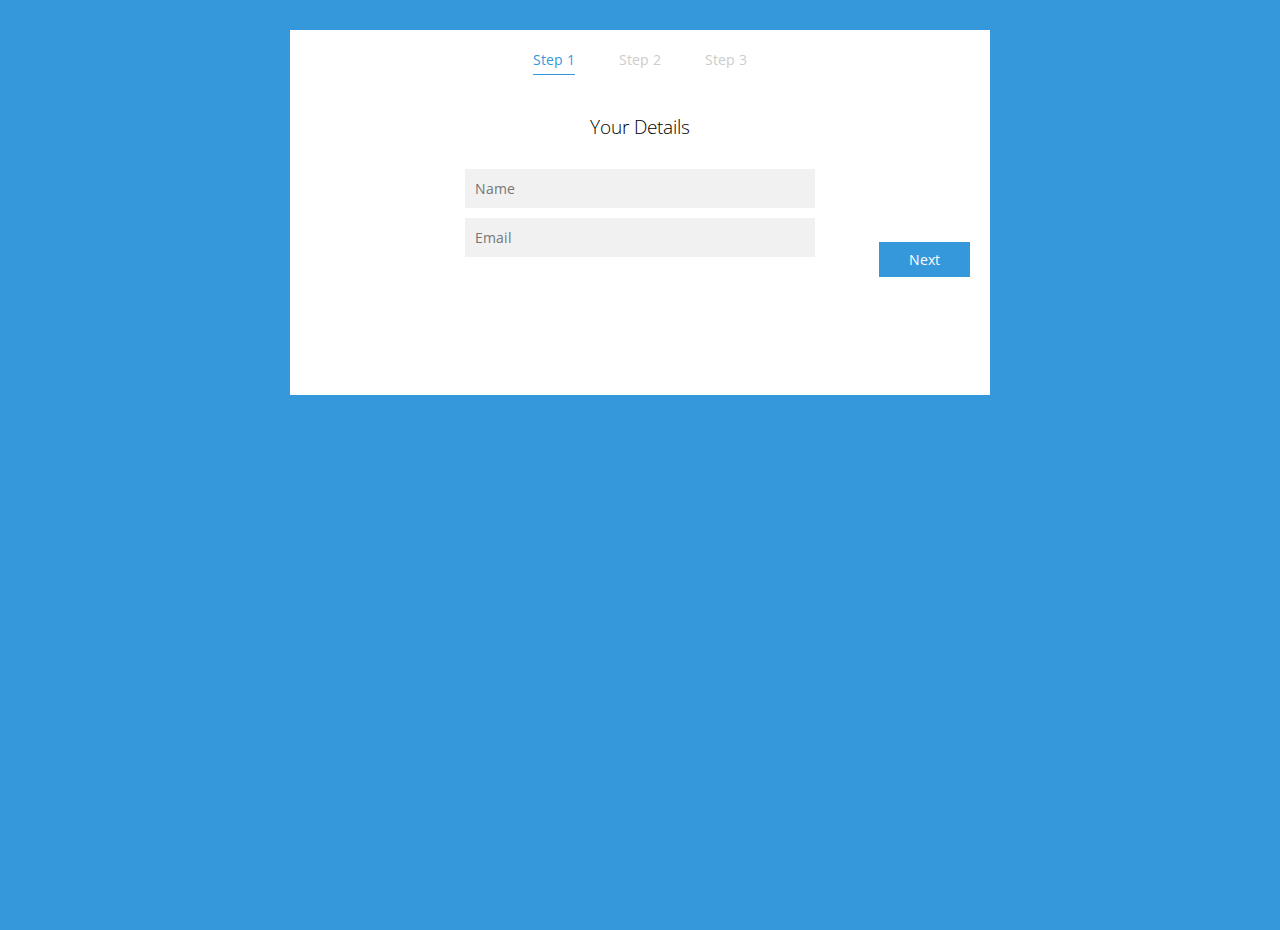
==== index.html @ 9575ddbe "add_parcel" ====
<!DOCTYPE html>
<html >
<head>
  <meta charset="UTF-8">
  <title>Interactive Form</title>
  <link href="https://fonts.googleapis.com/css?family=Open+Sans" rel="stylesheet">
  
  
      <link rel="stylesheet" href="css/style.css">

  
</head>

<body>
    <div class="container">
    <div class="wrapper">
      <ul class="steps">
        <li class="is-active">Step 1</li>
        <li>Step 2</li>
        <li>Step 3</li>
      </ul>
      <form class="form-wrapper">
        <fieldset class="section is-active">
          <h3>Your Details</h3>
          <input type="text" name="name" id="name" placeholder="Name">
          <input type="text" name="email" id="email" placeholder="Email">
          <div class="button">Next</div>
        </fieldset>
        <fieldset class="section">
          <h3>Account Type</h3>
          <div class="row cf">
            <div class="four col">
              <input type="radio" name="r1" id="r1" checked>
              <label for="r1">
                <h4>Designer</h4>
              </label>
            </div>
            <div class="four col">
              <input type="radio" name="r1" id="r2"><label for="r2">
                <h4>Developer</h4>
              </label>
            </div>
            <div class="four col">
              <input type="radio" name="r1" id="r3"><label for="r3">
                <h4>Project Manager</h4>
              </label>
            </div>
          </div>
          <div class="button">Next</div>
        </fieldset>
        <fieldset class="section">
          <h3>Choose a Password</h3>
          <input type="password" name="password" id="password" placeholder="Password">
          <input type="password" name="password2" id="password2" placeholder="Re-enter Password">
          <input class="submit button" type="submit" value="Sign Up">
        </fieldset>
        <fieldset class="section">
          <h3>Account Created!</h3>
          <p>Your account has now been created.</p>
          <div class="button">Reset Form</div>
        </fieldset>
      </form>
    </div>
  </div>
  <script src='https://cdnjs.cloudflare.com/ajax/libs/jquery/3.1.0/jquery.min.js'></script>

    <script src="js/index.js"></script>

</body>
</html>
---- css/style.css ----
html, body{
  width: 100%;
  height: 100%;
  margin: 0;
  padding: 0;
  font-family: 'Open Sans', sans-serif;
  background-color: #3498db;
}

h1, h2, h3, h4, h5 ,h6{
  font-weight: 200;
}

a{
  text-decoration: none;
}

p, li, a{
  font-size: 14px;
}

fieldset{
  margin: 0;
  padding: 0;
  border: none;
}

/* GRID */

.twelve { width: 100%; }
.eleven { width: 91.53%; }
.ten { width: 83.06%; }
.nine { width: 74.6%; }
.eight { width: 66.13%; }
.seven { width: 57.66%; }
.six { width: 49.2%; }
.five { width: 40.73%; }
.four { width: 32.26%; }
.three { width: 23.8%; }
.two { width: 15.33%; }
.one { width: 6.866%; }

/* COLUMNS */

.col {
	display: block;
	float:left;
	margin: 0 0 0 1.6%;
}

.col:first-of-type {
  margin-left: 0;
}

.container{
  width: 100%;
  max-width: 700px;
  margin: 0 auto;
  position: relative;
}

.row{
  padding: 20px 0;
}

/* CLEARFIX */

.cf:before,
.cf:after {
    content: " ";
    display: table;
}

.cf:after {
    clear: both;
}

.cf {
    *zoom: 1;
}

.wrapper{
  width: 100%;
  margin: 30px 0;
}

/* STEPS */

.steps{
  list-style-type: none;
  margin: 0;
  padding: 0;
  background-color: #fff;
  text-align: center;
}


.steps li{
  display: inline-block;
  margin: 20px;
  color: #ccc;
  padding-bottom: 5px;
}

.steps li.is-active{
  border-bottom: 1px solid #3498db;
  color: #3498db;
}

/* FORM */

.form-wrapper .section{
  padding: 0px 20px 30px 20px;
  -webkit-box-sizing: border-box;
  -moz-box-sizing: border-box;
  box-sizing: border-box;
  background-color: #fff;
  opacity: 0;
  -webkit-transform: scale(1, 0);
  -ms-transform: scale(1, 0);
  -o-transform: scale(1, 0);
  transform: scale(1, 0);
  -webkit-transform-origin: top center;
  -moz-transform-origin: top center;
  -ms-transform-origin: top center;
  -o-transform-origin: top center;
  transform-origin: top center;
  -webkit-transition: all 0.5s ease-in-out;
  -o-transition: all 0.5s ease-in-out;
  transition: all 0.5s ease-in-out;
  text-align: center;
  position: absolute;
  width: 100%;
  min-height: 300px
}

.form-wrapper .section h3{
  margin-bottom: 30px;
}

.form-wrapper .section.is-active{
  opacity: 1;
  -webkit-transform: scale(1, 1);
  -ms-transform: scale(1, 1);
  -o-transform: scale(1, 1);
  transform: scale(1, 1);
}

.form-wrapper .button, .form-wrapper .submit{
  background-color: #3498db;
  display: inline-block;
  padding: 8px 30px;
  color: #fff;
  cursor: pointer;
  font-size: 14px !important;
  font-family: 'Open Sans', sans-serif !important;
  position: absolute;
  right: 20px;
  bottom: 20px;
}

.form-wrapper .submit{
  border: none;
  outline: none;
  -webkit-box-sizing: content-box;
  -moz-box-sizing: content-box;
  box-sizing: content-box;
  -webkit-appearance: none;
  -moz-appearance: none;
  appearance: none;
}

.form-wrapper input[type="text"],
.form-wrapper input[type="password"]{
  display: block;
  padding: 10px;
  margin: 10px auto;
  background-color: #f1f1f1;
  border: none;
  width: 50%;
  outline: none;
  font-size: 14px !important;
  font-family: 'Open Sans', sans-serif !important;
}

.form-wrapper input[type="radio"]{
  display: none;
}

.form-wrapper input[type="radio"] + label{
  display: block;
  border: 1px solid #ccc;
  width: 100%;
  max-width: 100%;
  padding: 10px;
  -webkit-box-sizing: border-box;
  -moz-box-sizing: border-box;
  box-sizing: border-box;
  cursor: pointer;
  position: relative;
}

.form-wrapper input[type="radio"] + label:before{
  content: "✔";
  position: absolute;
  right: -10px;
  top: -10px;
  width: 30px;
  height: 30px;
  line-height: 30px;
  border-radius: 100%;
  background-color: #3498db;
  color: #fff;
  display: none;
}

.form-wrapper input[type="radio"]:checked + label:before{
  display: block;
}

.form-wrapper input[type="radio"] + label h4{
  margin: 15px;
  color: #ccc;
}

.form-wrapper input[type="radio"]:checked + label{
  border: 1px solid #3498db;
}

.form-wrapper input[type="radio"]:checked + label h4{
  color: #3498db;
}
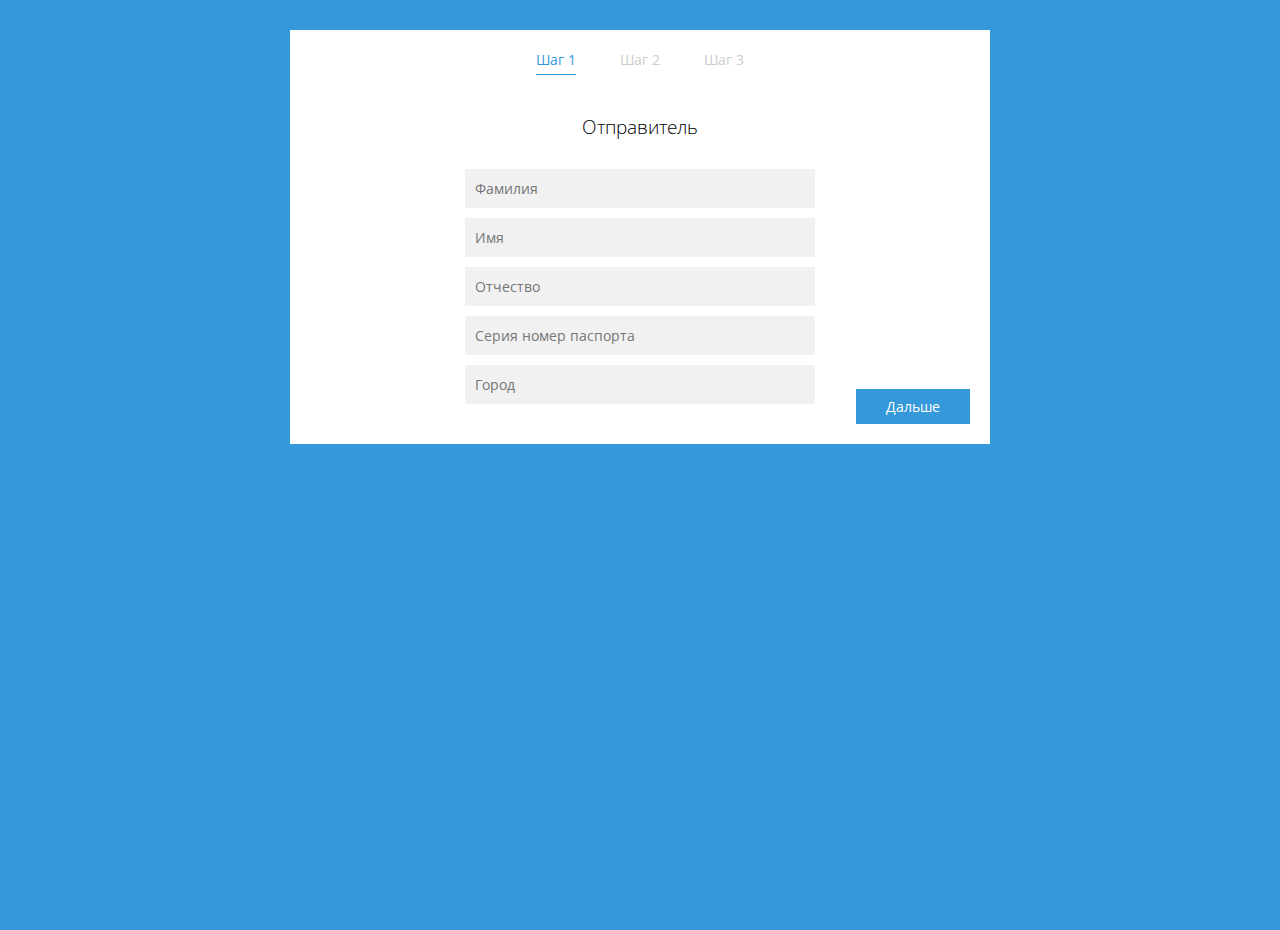
==== commit 2c37b4b5: "с" ====
--- a/index.html
+++ b/index.html
@@ -15,19 +15,31 @@
     <div class="container">
     <div class="wrapper">
       <ul class="steps">
-        <li class="is-active">Step 1</li>
-        <li>Step 2</li>
-        <li>Step 3</li>
+        <li class="is-active">Шаг 1</li>
+        <li>Шаг 2</li>
+        <li>Шаг 3</li>
       </ul>
       <form class="form-wrapper">
         <fieldset class="section is-active">
-          <h3>Your Details</h3>
-          <input type="text" name="name" id="name" placeholder="Name">
-          <input type="text" name="email" id="email" placeholder="Email">
-          <div class="button">Next</div>
+          <h3>Отправитель</h3>
+          <input type="text" name="l_name" id="l_name" placeholder="Фамилия">
+          <input type="text" name="f_name" id="f_name" placeholder="Имя">
+          <input type="text" name="s_name" id="s_name" placeholder="Отчество">
+          <input type="text" name="pass" id="pass" placeholder="Серия номер паспорта">
+          <input type="text" name="city" id="city" placeholder="Город">
+          <div class="button">Дальше</div>
         </fieldset>
         <fieldset class="section">
-          <h3>Account Type</h3>
+          <h3>Получатель</h3>
+          <input type="text" name="l_name" id="l_name" placeholder="Фамилия">
+          <input type="text" name="f_name" id="f_name" placeholder="Имя">
+          <input type="text" name="s_name" id="s_name" placeholder="Отчество">
+          <input type="text" name="city" id="city" placeholder="Город">
+          <input type="text" name="phone" id="phone" placeholder="Телефон">
+          <!-- <input class="submit button" type="submit" value="Sign Up"> -->
+        </fieldset>
+        <fieldset class="section">
+          <h3>Посылка</h3>
           <div class="row cf">
             <div class="four col">
               <input type="radio" name="r1" id="r1" checked>
@@ -48,12 +60,7 @@
           </div>
           <div class="button">Next</div>
         </fieldset>
-        <fieldset class="section">
-          <h3>Choose a Password</h3>
-          <input type="password" name="password" id="password" placeholder="Password">
-          <input type="password" name="password2" id="password2" placeholder="Re-enter Password">
-          <input class="submit button" type="submit" value="Sign Up">
-        </fieldset>
+        
         <fieldset class="section">
           <h3>Account Created!</h3>
           <p>Your account has now been created.</p>
@@ -62,9 +69,9 @@
       </form>
     </div>
   </div>
-  <script src='https://cdnjs.cloudflare.com/ajax/libs/jquery/3.1.0/jquery.min.js'></script>
+  <script src='jquery-3.4.0'></script>
 
-    <script src="js/index.js"></script>
+  <script src="js/index.js"></script>
 
 </body>
 </html>
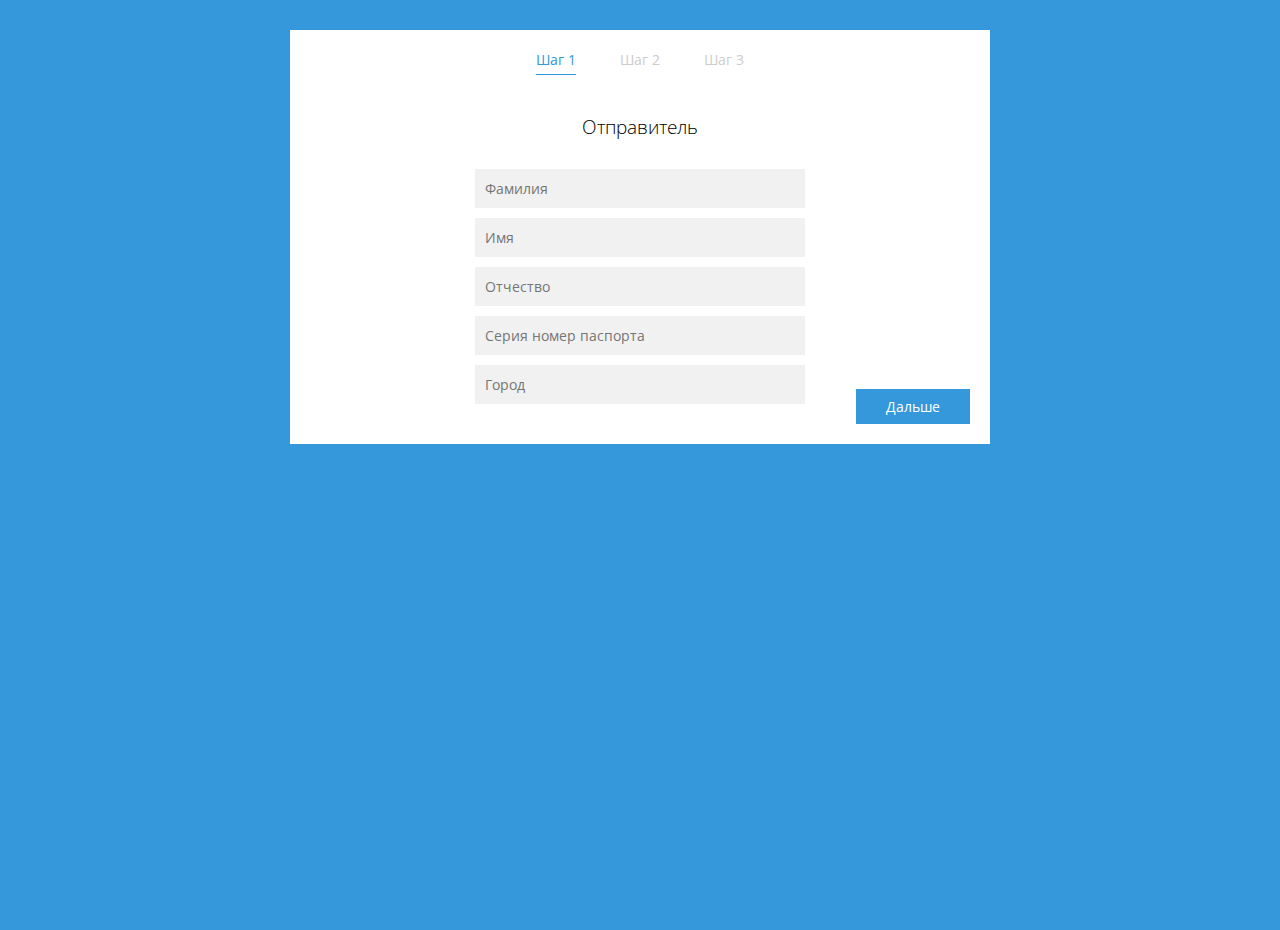
==== commit 7c2a07c9: "s" ====
--- a/index.html
+++ b/index.html
@@ -1,14 +1,9 @@
-<!DOCTYPE html>
 <html >
 <head>
-  <meta charset="UTF-8">
+  <meta http-equiv="Content-Type" content="text/html; charset=utf-8" />
   <title>Interactive Form</title>
   <link href="https://fonts.googleapis.com/css?family=Open+Sans" rel="stylesheet">
-  
-  
-      <link rel="stylesheet" href="css/style.css">
-
-  
+  <link rel="stylesheet" href="css/style.css">
 </head>
 
 <body>
@@ -69,7 +64,7 @@
       </form>
     </div>
   </div>
-  <script src='jquery-3.4.0'></script>
+  <script src='jquery-3.4.0.js'></script>
 
   <script src="js/index.js"></script>
 
